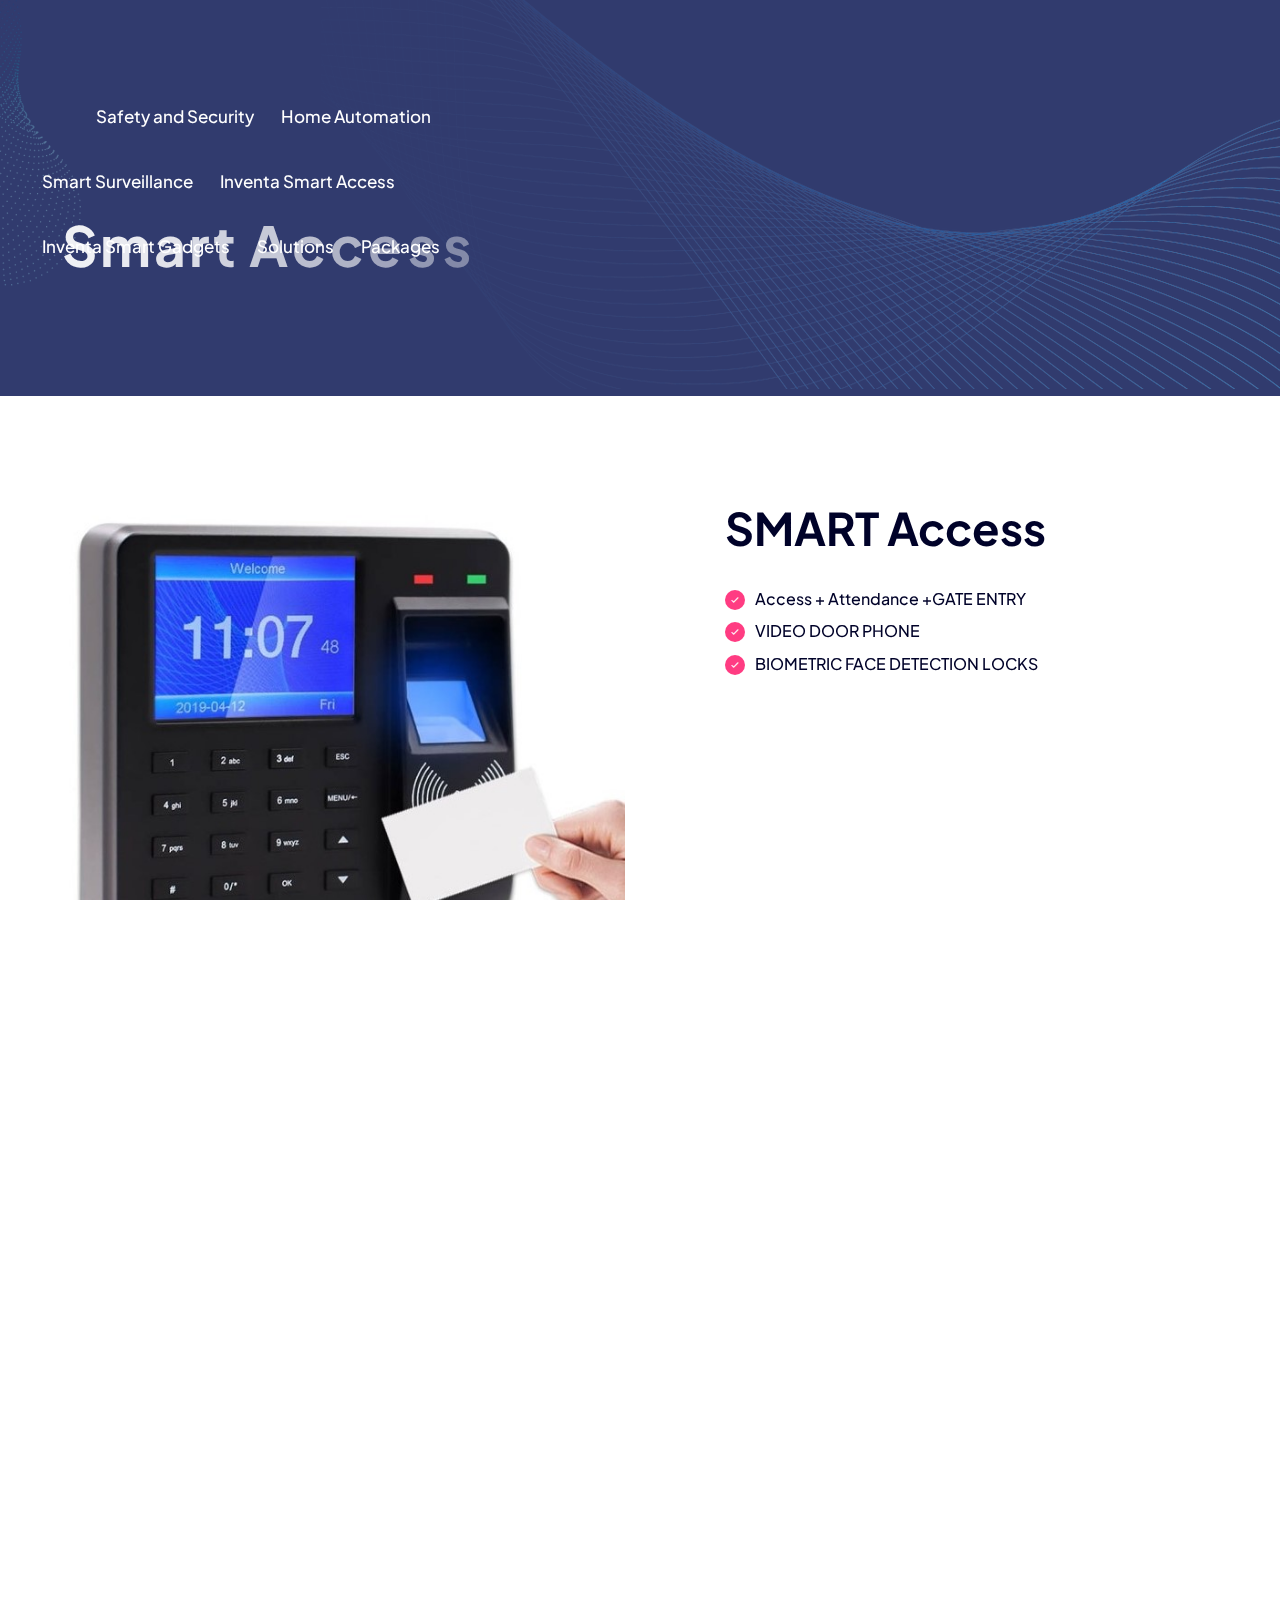
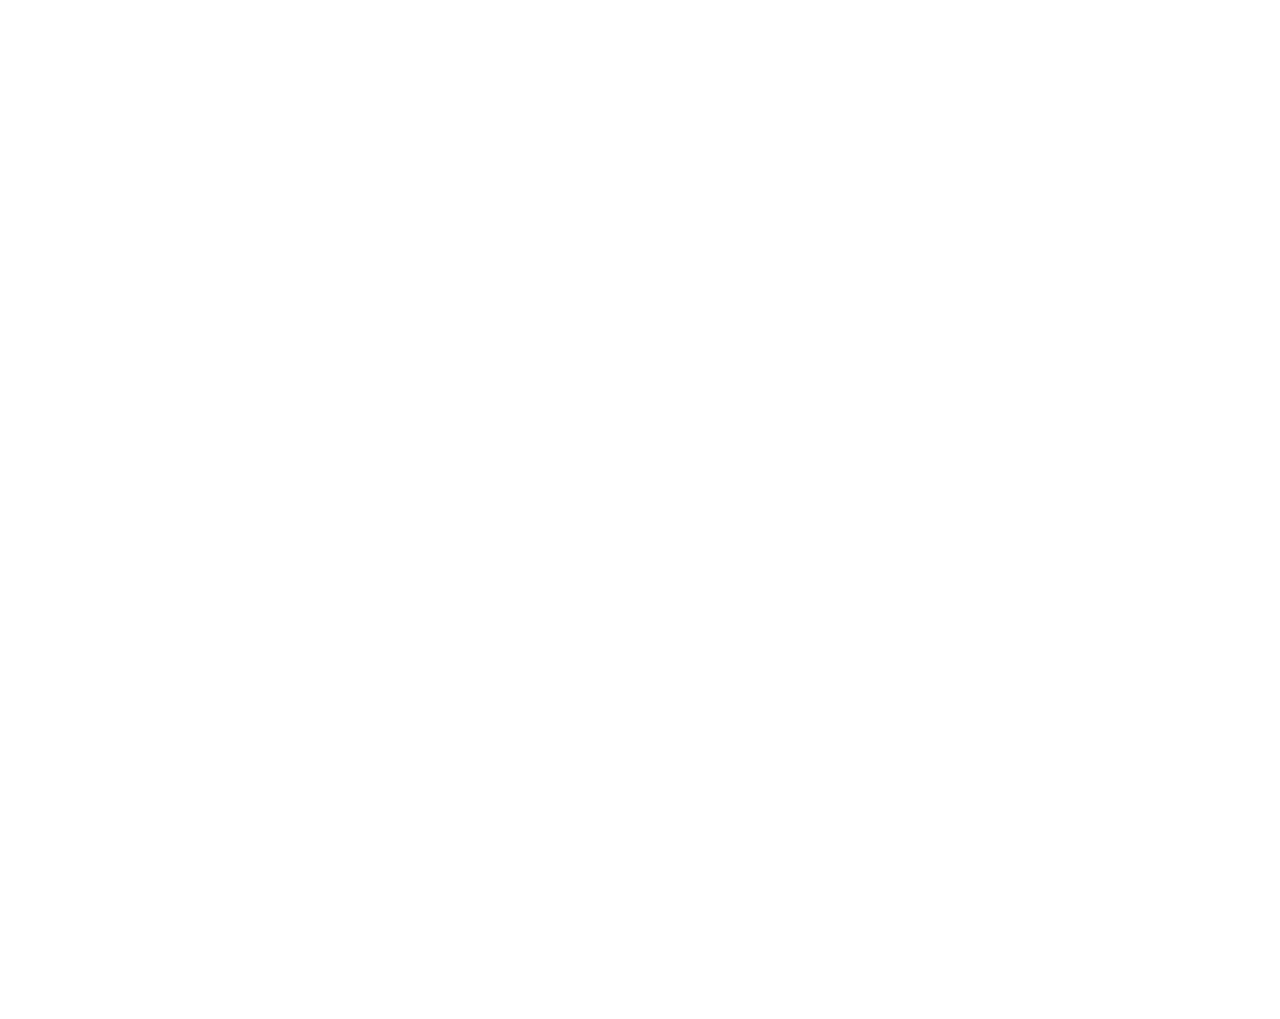
==== access.html @ fc38392f "first commit" ====
<!doctype html>
<html class="no-js" lang="zxx">

<head>
   <meta charset="utf-8">
   <meta http-equiv="x-ua-compatible" content="ie=edge">
   <title>UTPL</title>
   <meta name="description" content="">
   <meta name="viewport" content="width=device-width, initial-scale=1">

   <!-- Place favicon.ico in the root directory -->
   <link rel="shortcut icon" type="image/x-icon" href="img1/UTPL-Logo.png">

   <!-- CSS here -->
   <link rel="stylesheet" href="assets/css/bootstrap.min.css">
   <link rel="stylesheet" href="assets/css/animate.css">
   <link rel="stylesheet" href="assets/css/custom-animation.css">
   <link rel="stylesheet" href="assets/css/slick.css">
   <link rel="stylesheet" href="assets/css/nice-select.css">
   <link rel="stylesheet" href="assets/css/flaticon.css">
   <link rel="stylesheet" href="assets/css/swiper-bundle.css">
   <link rel="stylesheet" href="assets/css/meanmenu.css">
   <link rel="stylesheet" href="assets/css/font-awesome-pro.css">
   <link rel="stylesheet" href="assets/css/magnific-popup.css">
   <link rel="stylesheet" href="assets/css/spacing.css">
   <link rel="stylesheet" href="assets/css/style.css">
   <link rel="stylesheet" href="https://cdnjs.cloudflare.com/ajax/libs/font-awesome/6.5.1/css/all.min.css" integrity="sha512-DTOQO9RWCH3ppGqcWaEA1BIZOC6xxalwEsw9c2QQeAIftl+Vegovlnee1c9QX4TctnWMn13TZye+giMm8e2LwA==" crossorigin="anonymous" referrerpolicy="no-referrer" />
   
</head>

<body>

   <!-- preloader -->
   <div id="preloader">
      <div class="preloader">
         <span></span>
         <span></span>
      </div>
   </div>
   <!-- preloader end  -->

   <!-- back-to-top-start  -->
   <button class="scroll-top scroll-to-target" data-target="html">
      <i class="fa-solid fa-angles-up"></i>
   </button>
   <!-- back-to-top-end  -->

   <!-- tp-offcanvus-area-start -->
   <div class="tpoffcanvas-area">
      <div class="tpoffcanvas">
         <div class="tpoffcanvas__close-btn">
            <button class="close-btn"><i class="fal fa-times"></i></button>
         </div>
         <div class="tpoffcanvas__logo text-center">
            <a href="index.html">
               <img src="assets/img/logo/logo-white.png" alt="">
            </a>
         </div>
         <div class="mobile-menu"></div>
         <div class="tpoffcanvas__instagram text-center">
            <div class="tpoffcanvas__instagram-title">
               <h4>instagram</h4>
            </div>
            <a href="#"><img src="assets/img/project/project-inner-4.jpg" alt=""></a>
            <a href="#"><img src="assets/img/project/project-inner-5.jpg" alt=""></a>
            <a href="#"><img src="assets/img/project/project-inner-6.jpg" alt=""></a>
            <a href="#"><img src="assets/img/project/project-inner-7.jpg" alt=""></a>
         </div>
         <div class="tpoffcanvas__info text-center">
            <h4 class="offcanva-title">we are here</h4>
            <a href="https://www.google.com/maps/@23.506657,90.3443647,7z" target="_blank">
               27 Division St, New York, <br>
               NY 10002, USA
            </a>
         </div>
         <div class="tpoffcanvas__social">
            <div class="social-icon text-center">
               <a href="#"><i class="fab fa-twitter"></i></a>
               <a href="#"><i class="fab fa-instagram"></i></a>
               <a href="#"><i class="fab fa-facebook-square"></i></a>
               <a href="#"><i class="fab fa-dribbble"></i></a>
            </div>
         </div>
      </div>
   </div>
   <div class="body-overlay"></div>
   <!-- tp-offcanvus-area-end -->

   <header class="header-bottom__transparent z-index-6 tp-header-height">

      <!-- header top area -->
      <div class="header-top__area header-top__space z-index-3 d-none d-md-block tp-header-top-animation" style="background: white;">
         <div class="container">
            <div class="row align-items-start">
               <div class="col-6">
                 
                     
                     <a href="index.html">
                        <img src="img1/UTPL-Logo.png" alt="" width="120px" style="margin-top: -10px;">
                     </a>
                  
               </div>
               <div class="col-6">
                  <div class="header-top__support text-end">
                     <a href="index.html">Home</a>
                     <a href="#">About Us</a>
                     <a href="#">Network</a>
                     <a href="#">Downloads</a>
                     <a href="#">Contact</a>
                  </div>
               </div>
            </div>
         </div>
      </div>

      <!-- header bottom -->
      <div id="header-sticky" class="header-bottom__area header-mob-space header-bottom__area-2 header-bottom__transparent z-index-5">
         <div class="container">
            <div class="row align-items-center">
               <div class="col-xxl-2 col-xl-2 col-lg-2 col-md-4 col-6 logo">
                  <div class="header-bottom__logo">
                     <a href="index.html"><img src="img1/UTPL-Logo.png" alt=""></a>
                  </div>
               </div>
               <div class="col-xxl-12 col-xl-5 col-lg-5 d-none d-lg-block">
                  <div class="header-bottom__main-menu">
                     <nav id="mobile-menu">
                        <ul>
                           <li class="hidden"><a href="index.html">Home</a></li>
                           <li class="hidden"><a href="#">About</a></li>
                           <li>
                              <a href="#">Safety and Security</a>
                              <ul class="submenu">
                                 <li><a href="price.html">Intro</a></li>
                                 <li><a href="team.html">Features</a></li>
                                 <li><a href="panel.html">Panels</a></li>
                                 <li><a href="sensor.html">Sensors</a></li>
                                 <li><a href="#">Kits</a></li>
                                 <li><a href="#">Segments</a></li>
                                 <li><a href="#">How it  works</a></li>
                                
                              </ul>
                           </li>
                           <li><a href="automation.html">Home Automation</a></li>
                           <li><a href="#">Smart Surveillance</a></li>
                           <li><a href="access.html">Inventa Smart Access</a></li>
                           <li><a href="#">Inventa Smart Gadgets</a></li>
                           <li><a href="#">Solutions</a></li>
                           <li><a href="#">Packages</a></li>
                           <li class="hidden"><a href="#">Network</a></li>
                           <li class="hidden"><a href="#">Downloads</a></li>
                           <li class="hidden"><a href="#">Contact Us</a></li>
                           
                        </ul>
                     </nav>
                  </div>
               </div>
               <div class="col-xxl-4 col-xl-5 col-lg-5 col-md-8 col-6">
                  <div class="header-bottom__right d-flex align-items-center justify-content-end">
                     
                     <div class="header-bottom__btn d-flex align-items-center">
                        
                        <a class="header-bottom__bar d-lg-none tp-menu-bar" href="javascript:void(0)"><i class="fal fa-bars"></i></a>
                     </div>
                  </div>
               </div>
            </div>
         </div>
      </div>
     

      <!-- tp-header-area-end -->

   </header>

   <div id="smooth-wrapper">
      <div id="smooth-content">

         <main>

         <!-- breadcrumb-area-start -->
         <div class="breadcrumb__area breadcrumb-height p-relative blue-bg-2">
            <div class="breadcrumb__shape-1">
               <img src="assets/img/breadcrumb/breadcrumb-shape-1.png" alt="">
            </div>
            <div class="breadcrumb__shape-2">
               <img src="circle/bg1.png" alt="">
            </div>
            <div class="container">
               <div class="row">
                  <div class="col-xl-8 col-lg-7">
                     <div class="breadcrumb__content">
                        <h3 class="breadcrumb__title tp-char-animation">Smart Access</h3>
                        
                     </div>
                  </div>
                  
               </div>
            </div>
         </div>
         <!-- breadcrumb-area-end -->


       
         <!--ab-company-area-start -->
         <div class="ab-company-area pt-105 pb-50">
            <div class="container">
               <div class="row ab-company-section-space">
                  <div class="col-xl-6">
                     <div class="ab-company-section-box">
                        <img src="PHOTOS/s1.jpg" alt="">
                     </div>
                  </div>
                  <div class="col-xl-6 col-lg-6 wow tpfadeRight" data-wow-duration=".9s" data-wow-delay=".6s">
                    <div class="tp-about__right">
                       <div class="tp-about__section-box">
                          
                          <h3 class="tp-section-title mb-15">
                           SMART Access
                          </h3>
                         </div>
                       <div class="tp-about__list">
                          <ul>
                             <li><i class="fal fa-check"></i>Access + Attendance +GATE ENTRY</li>
                             <li><i class="fal fa-check"></i> VIDEO DOOR PHONE</li>
                             <li><i class="fal fa-check"></i>BIOMETRIC FACE DETECTION LOCKS</li>
                            
                          </ul>
                         
                          
                          
                         
                       </div>
                    
                    </div>
                 </div>
               </div>
               
            </div>
         </div>

        

         
         <!--ab-company-area-end -->

         <!-- tp-payment-area-start -->
         <div id="payment-method" class="tp-payment__area  pb-110">
            <div class="container">
               
               <div class="row justify-content-center">
                  <div class="col-xl-12">
                     <div class="row">
                        
                        <div class="col-md-6 mb-30">
                           <div class="tp-payment__item tp-payment__bg-color-2 p-relative z-index wow tpfadeLeft" data-wow-duration=".9s" data-wow-delay=".3s">
                              
                              <div class="tp-payment__shape-5 card-img">
                                 <img src="" alt="">
                              </div>
                             
                              <div class="tp-payment__content">
                                 <h3 class="tp-payment__title">Biometric Access with attendance</h3>
                                 <li>Aaccess + Attendance</li>
                                 <li>Smart aces + Biometric + RFID + Face detection</li>
                                 <li>Smart aces + Biometric + RFID</li>
                                  <li>  Sleek attendance system</li>
                                 </div>
                           </div>
                        </div>
                        <div class="col-md-6 mb-30">
                           <div class="tp-payment__item tp-payment__bg-color-3 p-relative z-index wow tpfadeRight" data-wow-duration=".9s" data-wow-delay=".5s">
                              <div class="tp-payment__shape-9 card-img">
                                 <img src="" alt="">
                              </div>
                              
                              <div class="tp-payment__content">
                                 <h3 class="tp-payment__title">Video Door Phone</h3>
                                 <li>Basic Video Door Phone system</li>
                                 <li>Advance WIFI based IP Based</li>
                                 <li>Multi slave Mode, Door Mode</li>
                                 <li>Remote Access through APP</li>
                                 <li>Tuya Integrated</li>
                              </div>
                           </div>
                        </div>
                     </div>
                  </div>
                  
               </div>
            </div>
         </div>
         <!-- tp-payment-area-end -->


         
         </main>

        <!-- tp-cta-area-start -->
  <div class="tp-cta-area p-relative">
   <div class="tp-cta-grey-bg grey-bg-2"></div>
   <div class="container">
      <div class="row">
         <div class="col-12">
            <div class="tp-cta-bg" data-background="circle/bg.jpg">
               <div class="row">
                  <div class="col-lg-4">
                     <h4 class="tp-footer__widget-title">Useful Links</h4>
                     
                     <div class="tp-footer__content">
                        <ul>
                           <li><a href="index.html">Home</a></li>
                            <li><a href="about.html">Products</a></li>
                            <li><a href="aboutus.html">About us</a></li>
                            <li><a href="download.html">Downloads</a></li>
                            <li><a href="contact.html">Contact Us</a></li>
                        </ul>
                     </div>
                  </div>
                  <div class="col-lg-4">
                     <h4 class="tp-footer__widget-title">Support</h4>
                     
                     <div class="tp-footer__content">
                        <ul>
                           <li><a href="#">Online ticket</a></li>
                           <li><a href="#">Replace request</a></li>
                           <li><a href="#">Ticket status</a></li>
                           <li><a href="#">Tech support contacts</a></li>
                        </ul>
                     </div>
                  </div>
                  <div class="col-lg-4">
                     <h4 class="tp-footer__widget-title">Distributer Network</h4>
                     
                     <div class="tp-footer__content">
                        <ul>
                           <li><a href="#">Request form</a></li>
                            <li><a href="#">Replace request</a></li>
                            <li><a href="#">Network list</a></li>
                            <li><a href="#">Online Order</a></li>
                        </ul>
                     </div>
                  </div>
               </div>
            </div>
         </div>
      </div>
   </div>
</div>
<!-- tp-cta-area-end -->
      <footer>
         <!-- tp-footer-area-start -->
         <div class="tp-footer__pl-pr grey-bg-2 pt-105">
            <div class="tp-footer__area p-relative tp-footer__tp-border-bottom">
               
               <div class="container">
                  <div class="row">
                     
                     <div class="col-xl-4 col-lg-3 col-md-6 pb-30">
                        <div class="tp-footer__widget tp-footer__input-inner footer-widget-3 footer-col-3-1">
                           <div class="tp-footer__logo mt-35">
                              <a href="index.html">
                                 <img src="img1/utpl.png" alt="">
                              </a>
                           </div>
                           
                        </div>
                     </div>

                     <div class="col-xl-4 col-lg-4 col-md-6 pb-30 z-index-3">
                        <div class="tp-footer__widget tp-footer__input-inner footer-widget-3 footer-col-3-4">
                           <h4 class="tp-footer__widget-title">Get in Touch</h4>
                           <p>Reach us for more information about our Products and services</p>
                           <div class="tp-footer__input  p-relative">
                              <form action="#">
                                 <div style="display: flex;">
                                    <input type="text" placeholder="Name">
                                 <input type="text" placeholder="Email">
                                 </div>
                                 <div style="display: flex;">
                                    <input type="text" placeholder="Phone">
                                 <input type="text" placeholder="Company">
                                 </div>
                                 <input type="text" class="msg" placeholder="message">
                                 <input type="submit" value="Submit" class="sub">
                                 
                              </form>
                           </div>
                           
                        </div>
                     </div>
                     <div class="col-xl-4 col-lg-3 col-md-6 pb-30">
                        <div class="tp-footer__widget tp-footer__widget-inner footer-widget-3 footer-col-3-2">
                           <h4 class="tp-footer__widget-title">Navigation</h4>
                           <div class="tp-footer__content">
                              <div style="display: flex;"><i class="fa-solid fa-building"></i>
                                 <p>UTPL TECHNOLOGIES PVT.LTD</p>
                              </div>
                              <div style="display: flex;"><i class="fa-solid fa-location-dot"></i>
                                 <p>2nd Floor, LKS Complex, BBMP No 309, 10th Main Road, 1st Block, Kalyan Naga,HRBR Layout, Bengaluru, Karnataka 560043</p>
                             </div>
                             <div style="display: flex;"> 
                                 <i class="fa-solid fa-phone"></i>
                                 <p>+91 9663575671 | +91 9019421946</p>
                             </div>
                             
                             <div style="display: flex;">
                                 <i class="fa-solid fa-envelope"></i>
                                 <p>info@utpltech.com</p>
                             </div>
                           </div>
                        </div>
                     </div>
                     
                    
                  </div>
               </div>
            </div>
            <div class="tp-copyright__area pt-20 pb-20">
               <div class="container">
                  <div class="row justify-content-center">
                     <div class="col-xl-12 col-lg-6 col-md-6">
                        <div class="tp-copyright__text tp-copyright__text-3 text-center">
                           <span>Copyright © 2023 | All Rights Reserved UTPL | Powered By <a href="https://livecristle.in/" style="color: blue;">Live cristle</a></span>
                        </div>
                     </div>
                  </div>
               </div>
            </div>
         </div>
         <!-- tp-footer-area-end -->
      </footer>

      </div>
   </div>

   <!-- JS here -->
   <script src="assets/js/jquery.js"></script>
   <script src="assets/js/waypoints.js"></script>
   <script src="assets/js/bootstrap.bundle.min.js"></script>
   <script src="assets/js/slick.min.js"></script>
   <script src="assets/js/magnific-popup.js"></script>
   <script src="assets/js/counterup.js"></script>
   <script src="assets/js/wow.js"></script>
   <script src="assets/js/nice-select.js"></script>
   <script src="assets/js/swiper-bundle.js"></script>
   <script src="assets/js/meanmenu.js"></script>
   <script src="assets/js/tilt.jquery.js"></script>
   <script src="assets/js/isotope-pkgd.js"></script>
   <script src="assets/js/imagesloaded-pkgd.js"></script>
   <script src="assets/js/ajax-form.js"></script>
   <script src="assets/js/gsap.min.js"></script>
   <script src="assets/js/split-text.min.js"></script>
   <script src="assets/js/ScrollTrigger.min.js"></script>
   <script src="assets/js/ScrollSmoother.min.js"></script>
   <script src="assets/js/parallax-scroll.js"></script>
   <script src="assets/js/main.js"></script>



</body>

</html>
---- assets/css/custom-animation.css ----
.animated {
	-webkit-animation-duration: 1s;
	animation-duration: 1s;
	-webkit-animation-fill-mode: both;
	animation-fill-mode: both;
  }

@-webkit-keyframes jump {
	0% {
		-webkit-transform: translate3d(0, 0, 0);
		transform: translate3d(0, 0, 0)
	}

	40% {
		-webkit-transform: translate3d(0, 50%, 0);
		transform: translate3d(0, 50%, 0)
	}

	100% {
		-webkit-transform: translate3d(0, 0, 0);
		transform: translate3d(0, 0, 0)
	}
}

@keyframes jump {
	0% {
		-webkit-transform: translate3d(0, 0, 0);
		transform: translate3d(0, 0, 0)
	}

	40% {
		-webkit-transform: translate3d(0, 50%, 0);
		transform: translate3d(0, 50%, 0)
	}

	100% {
		-webkit-transform: translate3d(0, 0, 0);
		transform: translate3d(0, 0, 0)
	}
}

@-webkit-keyframes jumpTwo {
	0% {
		-webkit-transform: translate3d(0, 0, 0);
		transform: translate3d(0, 0, 0)
	}

	40% {
		-webkit-transform: translate3d(0, 20px, 0);
		transform: translate3d(0, 20px, 0)
	}

	100% {
		-webkit-transform: translate3d(0, 0, 0);
		transform: translate3d(0, 0, 0)
	}
}

@keyframes jumpTwo {
	0% {
		-webkit-transform: translate3d(0, 0, 0);
		transform: translate3d(0, 0, 0)
	}

	40% {
		-webkit-transform: translate3d(0, 20px, 0);
		transform: translate3d(0, 40px, 0)
	}

	100% {
		-webkit-transform: translate3d(0, 0, 0);
		transform: translate3d(0, 0, 0)
	}
}

@-webkit-keyframes jumpThree {
	0% {
		-webkit-transform: translate3d(0, 0, 0);
		transform: translate3d(0, 0, 0)
	}

	40% {
		-webkit-transform: translate3d(0, -20px, 0);
		transform: translate3d(0, -20px, 0)
	}

	100% {
		-webkit-transform: translate3d(0, 0, 0);
		transform: translate3d(0, 0, 0)
	}
}

@keyframes jumpThree {
	0% {
		-webkit-transform: translate3d(0, 0, 0);
		transform: translate3d(0, 0, 0)
	}

	40% {
		-webkit-transform: translate3d(0, -20px, 0);
		transform: translate3d(0, -20px, 0)
	}

	100% {
		-webkit-transform: translate3d(0, 0, 0);
		transform: translate3d(0, 0, 0)
	}
}

@-webkit-keyframes jumpFour {
	0% {
		-webkit-transform: translate3d(0, 0, 0);
		transform: translate3d(0, 0, 0)
	}

	50% {
		-webkit-transform: translate3d(0, -10px, 0);
		transform: translate3d(0, -10px, 0)
	}

	100% {
		-webkit-transform: translate3d(0, 0, 0);
		transform: translate3d(0, 0, 0)
	}
}

@keyframes jumpFour {
	0% {
		-webkit-transform: translate3d(0, 0, 0);
		transform: translate3d(0, 0, 0)
	}

	50% {
		-webkit-transform: translate3d(0, -10px, 0);
		transform: translate3d(0, -10px, 0)
	}

	100% {
		-webkit-transform: translate3d(0, 0, 0);
		transform: translate3d(0, 0, 0)
	}
}

@-webkit-keyframes jumpFive {
	0% {
		-webkit-transform: translate3d(0, 0, 0);
		transform: translate3d(0, 0, 0)
	}

	50% {
		-webkit-transform: translate3d(0, 10px, 0);
		transform: translate3d(0, 10px, 0)
	}

	100% {
		-webkit-transform: translate3d(0, 0, 0);
		transform: translate3d(0, 0, 0)
	}
}

@keyframes jumpFive {
	0% {
		-webkit-transform: translate3d(0, 0, 0);
		transform: translate3d(0, 0, 0)
	}

	50% {
		-webkit-transform: translate3d(0, 10px, 0);
		transform: translate3d(0, 10px, 0)
	}

	100% {
		-webkit-transform: translate3d(0, 0, 0);
		transform: translate3d(0, 0, 0)
	}
}

@-webkit-keyframes prXOne {
	0% {
		-webkit-transform: translateX(0);
		transform: translateX(0)
	}

	50% {
		-webkit-transform: translateX(-15px);
		transform: translateX(-15px)
	}

	100% {
		-webkit-transform: translateX(0);
		transform: translateX(0)
	}
}

@keyframes prXOne {
	0% {
		-webkit-transform: translateX(0);
		transform: translateX(0)
	}

	50% {
		-webkit-transform: translateX(-15px);
		transform: translateX(-15px)
	}

	100% {
		-webkit-transform: translateX(0);
		transform: translateX(0)
	}
}

@-webkit-keyframes prXTwo {
	0% {
		-webkit-transform: translateX(0);
		transform: translateX(0)
	}

	50% {
		-webkit-transform: translateX(15px);
		transform: translateX(15px)
	}

	100% {
		-webkit-transform: translateX(0);
		transform: translateX(0)
	}
}

@keyframes prXTwo {
	0% {
		-webkit-transform: translateX(0);
		transform: translateX(0)
	}

	50% {
		-webkit-transform: translateX(15px);
		transform: translateX(15px)
	}

	100% {
		-webkit-transform: translateX(0);
		transform: translateX(0)
	}
}

@-webkit-keyframes rotated {
	0% {
		-webkit-transform: rotate(0);
		transform: rotate(0)
	}

	100% {
		-webkit-transform: rotate(360deg);
		transform: rotate(360deg)
	}
}

@keyframes rotated {
	0% {
		-webkit-transform: rotate(0);
		transform: rotate(0)
	}

	100% {
		-webkit-transform: rotate(360deg);
		transform: rotate(360deg)
	}
}

@-webkit-keyframes rotatedTwo {
	0% {
		-webkit-transform: rotate(0);
		transform: rotate(0)
	}

	100% {
		-webkit-transform: rotate(-360deg);
		transform: rotate(-360deg)
	}
}

@keyframes rotatedTwo {
	0% {
		-webkit-transform: rotate(0);
		transform: rotate(0)
	}

	100% {
		-webkit-transform: rotate(-360deg);
		transform: rotate(-360deg)
	}
}

@-webkit-keyframes rotatedHalf {
	0% {
		-webkit-transform: rotate(0);
		transform: rotate(0)
	}

	50% {
		-webkit-transform: rotate(90deg);
		transform: rotate(90deg)
	}

	100% {
		-webkit-transform: rotate(0);
		transform: rotate(0)
	}
}

@keyframes rotatedHalf {
	0% {
		-webkit-transform: rotate(0);
		transform: rotate(0)
	}

	50% {
		-webkit-transform: rotate(90deg);
		transform: rotate(90deg)
	}

	100% {
		-webkit-transform: rotate(0);
		transform: rotate(0)
	}
}

@-webkit-keyframes rotatedHalfTwo {
	0% {
		-webkit-transform: rotate(-90deg);
		transform: rotate(-90deg)
	}

	100% {
		-webkit-transform: rotate(90deg);
		transform: rotate(90deg)
	}
}

@keyframes rotatedHalfTwo {
	0% {
		-webkit-transform: rotate(-90deg);
		transform: rotate(-90deg)
	}

	100% {
		-webkit-transform: rotate(90deg);
		transform: rotate(90deg)
	}
}

@-webkit-keyframes scale-upOne {
	0% {
		-webkit-transform: scale(1);
		transform: scale(1)
	}

	50% {
		-webkit-transform: scale(.85);
		transform: scale(.85)
	}

	100% {
		-webkit-transform: scale(1);
		transform: scale(1)
	}
}

@keyframes scale-upOne {
	0% {
		-webkit-transform: scale(1);
		transform: scale(1)
	}

	50% {
		-webkit-transform: scale(.85);
		transform: scale(.85)
	}

	100% {
		-webkit-transform: scale(1);
		transform: scale(1)
	}
}

@-webkit-keyframes scale-right {
	0% {
		-webkit-transform: translateX(0);
		transform: translateX(0)
	}

	50% {
		-webkit-transform: translateX(20%);
		transform: translateX(20%)
	}

	100% {
		-webkit-transform: translateX(0);
		transform: translateX(0)
	}
}


@keyframes tpfadeInDown {


	0% {
	  opacity: 0;
	  -webkit-transform: translateX(-20px);
	  transform: translateX(-20px);
	}
  
	100% {
	  opacity: 1;
	  -webkit-transform: translateX(0);
	  transform: translateX(0);
	}
}  

@keyframes scale-right {
	0% {
		-webkit-transform: translateX(0);
		transform: translateX(0)
	}

	50% {
		-webkit-transform: translateX(20%);
		transform: translateX(20%)
	}

	100% {
		-webkit-transform: translateX(0);
		transform: translateX(0)
	}
}

@-webkit-keyframes fade-in {
	0% {
		opacity: .2
	}

	40% {
		opacity: 1
	}

	100% {
		opacity: .2
	}
}

@keyframes fade-in {
	0% {
		opacity: .2
	}

	40% {
		opacity: 1
	}

	100% {
		opacity: .2
	}
}

@keyframes hvr-ripple-out {
	0% {
		top: -5px;
		right: -5px;
		bottom: -5px;
		left: -5px
	}

	50% {
		top: -15px;
		right: -15px;
		bottom: -15px;
		left: -15px;
		opacity: .8
	}

	100% {
		top: -5px;
		right: -5px;
		bottom: -5px;
		left: -5px;
		opacity: 1
	}
}

@keyframes hvr-ripple-out-two {
	0% {
		top: 0;
		right: 0;
		bottom: 0;
		left: 0
	}

	100% {
		top: -30px;
		right: -30px;
		bottom: -30px;
		left: -30px;
		opacity: 0
	}
}

@-webkit-keyframes scale-up-one {
	0% {
		-webkit-transform: scale(1);
		transform: scale(1)
	}

	40% {
		-webkit-transform: scale(.5);
		transform: scale(.5)
	}

	100% {
		-webkit-transform: scale(1);
		transform: scale(1)
	}
}

@keyframes scale-up-one {
	0% {
		-webkit-transform: scale(1);
		transform: scale(1)
	}

	40% {
		-webkit-transform: scale(.5);
		transform: scale(.5)
	}

	100% {
		-webkit-transform: scale(1);
		transform: scale(1)
	}
}

@-webkit-keyframes scale-up-two {
	0% {
		-webkit-transform: scale(.5);
		transform: scale(.5)
	}

	40% {
		-webkit-transform: scale(.8);
		transform: scale(.8)
	}

	100% {
		-webkit-transform: scale(.5);
		transform: scale(.5)
	}
}

@keyframes scale-up-two {
	0% {
		-webkit-transform: scale(.5);
		transform: scale(.5)
	}

	40% {
		-webkit-transform: scale(.8);
		transform: scale(.8)
	}

	100% {
		-webkit-transform: scale(.5);
		transform: scale(.5)
	}
}

@-webkit-keyframes scale-up-three {
	0% {
		-webkit-transform: scale(1);
		transform: scale(1)
	}

	40% {
		-webkit-transform: scale(2);
		transform: scale(2)
	}

	100% {
		-webkit-transform: scale(1);
		transform: scale(1)
	}
}

@keyframes scale-up-three {
	0% {
		-webkit-transform: scale(1);
		transform: scale(1)
	}

	40% {
		-webkit-transform: scale(2);
		transform: scale(2)
	}

	100% {
		-webkit-transform: scale(1);
		transform: scale(1)
	}
}

@-webkit-keyframes jump5p {
	0% {
		-webkit-transform: translate3d(0, 0, 0);
		transform: translate3d(0, 0, 0)
	}

	40% {
		-webkit-transform: translate3d(0, 5px, 0);
		transform: translate3d(0, 5px, 0)
	}

	100% {
		-webkit-transform: translate3d(0, 0, 0);
		transform: translate3d(0, 0, 0)
	}
}

@keyframes jump5p {
	0% {
		-webkit-transform: translate3d(0, 0, 0);
		transform: translate3d(0, 0, 0)
	}

	40% {
		-webkit-transform: translate3d(0, 5px, 0);
		transform: translate3d(0, 5px, 0)
	}

	100% {
		-webkit-transform: translate3d(0, 0, 0);
		transform: translate3d(0, 0, 0)
	}
}

@-webkit-keyframes jump5pRsv {
	0% {
		-webkit-transform: translate3d(0, 0, 0);
		transform: translate3d(0, 0, 0)
	}

	40% {
		-webkit-transform: translate3d(0, -5px, 0);
		transform: translate3d(0, -5px, 0)
	}

	100% {
		-webkit-transform: translate3d(0, 0, 0);
		transform: translate3d(0, 0, 0)
	}
}

@keyframes jump5pRsv {
	0% {
		-webkit-transform: translate3d(0, 0, 0);
		transform: translate3d(0, 0, 0)
	}

	40% {
		-webkit-transform: translate3d(0, -5px, 0);
		transform: translate3d(0, -5px, 0)
	}

	100% {
		-webkit-transform: translate3d(0, 0, 0);
		transform: translate3d(0, 0, 0)
	}
}

@keyframes moveclouds {
	0% {
		margin-left: 200px
	}

	100% {
		margin-left: -200px
	}
}

@-webkit-keyframes moveclouds {
	0% {
		margin-left: 200px
	}

	100% {
		margin-left: -200px
	}
}

@keyframes moveclouds2 {
	0% {
		margin-right: 200px
	}

	100% {
		margin-right: -200px
	}
}

@-webkit-keyframes moveclouds2 {
	0% {
		margin-right: 200px
	}

	100% {
		margin-right: -200px
	}
}

@keyframes moveUp {
	0% {
		transform: translateY(0)
	}

	100% {
		transform: translateY(-70%)
	}
}

@-webkit-keyframes moveUp {
	0% {
		transform: translateY(0)
	}

	100% {
		transform: translateY(-70%)
	}
}
  @keyframes tpfadeUp {
	0% {
		opacity: 0;
		-webkit-transform: translateY(90px);
		transform: translateY(90px);
	  }
	
	  100% {
		opacity: 1;
		-webkit-transform: translateY(0);
		transform: translateY(0);
	  }
  }
  
  .tpfadeUp {
	-webkit-animation-name: tpfadeUp;
	animation-name: tpfadeUp;
  }

  @-webkit-keyframes tpfadeLeft {
	0% {
	  opacity: 0;
	  -webkit-transform: translateX(-100px);
	  transform: translateX(-100px);
	}
  
	100% {
	  opacity: 1;
	  -webkit-transform: translateX(0);
	  transform: translateX(0);
	}
  }
  
  @keyframes tpfadeLeft {
	0% {
	  opacity: 0;
	  -webkit-transform: translateX(-100px);
	  -ms-transform: translateX(-100px);
	  transform: translateX(-100px);
	}
  
	100% {
	  opacity: 1;
	  -webkit-transform: translateX(0);
	  -ms-transform: translateX(0);
	  transform: translateX(0);
	}
  }
  
  .tpfadeLeft {
	-webkit-animation-name: tpfadeLeft;
	animation-name: tpfadeLeft;
  }

  @-webkit-keyframes tpfadeRight {
	0% {
	  opacity: 0;
	  -webkit-transform: translateX(100px);
	  transform: translateX(100px);
	}
  
	100% {
	  opacity: 1;
	  -webkit-transform: translateX(0);
	  transform: translateX(0);
	}
  }
  
  @keyframes tpfadeRight {
	0% {
	  opacity: 0;
	  -webkit-transform: translateX(100px);
	  -ms-transform: translateX(100px);
	  transform: translateX(100px);
	}
  
	100% {
	  opacity: 1;
	  -webkit-transform: translateX(0);
	  -ms-transform: translateX(0);
	  transform: translateX(0);
	}
  }
  
  .tpfadeRight {
	-webkit-animation-name: tpfadeRight;
	animation-name: tpfadeRight;
  }


  @-webkit-keyframes fadeInRight {
	0% {
	  opacity: 0;
	  -webkit-transform: translateX(30px);
	  transform: translateX(30px);
	}
  
	100% {
	  opacity: 1;
	  -webkit-transform: translateX(0);
	  transform: translateX(0);
	}
  }
  
  @keyframes fadeInRight {
	0% {
	  opacity: 0;
	  -webkit-transform: translateX(30px);
	  -ms-transform: translateX(30px);
	  transform: translateX(30px);
	}
  
	100% {
	  opacity: 1;
	  -webkit-transform: translateX(0);
	  -ms-transform: translateX(0);
	  transform: translateX(0);
	}
  }
  
  .fadeInRight {
	-webkit-animation-name: fadeInRight;
	animation-name: fadeInRight;
  }



  
  @-webkit-keyframes tpfadeIn {
	0% {
	  opacity: 0;
	}
  
	100% {
	  opacity: 1;
	}
  }
  
  @keyframes tpfadeIn {
	0% {
	  opacity: 0;
	  -webkit-transform: translateY(-50px);
	  -ms-transform: translateY(-50px);
	  transform: translateY(-50px);
	}
  
	100% {
	  opacity: 1;
	  -webkit-transform: translateY(0);
	  -ms-transform: translateY(0);
	  transform: translateY(0);
	}
  }
  
  .tpfadeIn {
	-webkit-animation-name: tpfadeIn;
	animation-name: tpfadeIn;
  }
---- assets/css/nice-select.css ----
.nice-select {
	-webkit-tap-highlight-color: transparent;
	background-color: #fff;
	border-radius: 5px;
	box-sizing: border-box;
	clear: both;
	cursor: pointer;
	display: block;
	float: left;
	font-family: inherit;
	font-size: 15px;
	font-weight: 500;
	text-transform: capitalize;
	height: 42px;
	line-height: 40px;
	outline: none;
	padding-left: 18px;
	padding-right: 30px;
	position: relative;
	text-align: left !important;
	-webkit-transition: all 0.2s ease-in-out;
	transition: all 0.2s ease-in-out;
	-webkit-user-select: none;
	-moz-user-select: none;
	-ms-user-select: none;
	user-select: none;
	white-space: nowrap;
	width: auto;
}

.nice-select:hover {
	border-color: #dbdbdb;
}

.nice-select:active,
.nice-select.open,
.nice-select:focus {
	border-color: #999;
}

.nice-select:after {
	border-bottom: 2px solid #999;
	border-right: 2px solid #999;
	content: '';
	display: block;
	height: 5px;
	margin-top: -4px;
	pointer-events: none;
	position: absolute;
	right: 12px;
	top: 50%;
	-webkit-transform-origin: 66% 66%;
	-ms-transform-origin: 66% 66%;
	transform-origin: 66% 66%;
	-webkit-transform: rotate(45deg);
	-ms-transform: rotate(45deg);
	transform: rotate(45deg);
	-webkit-transition: all 0.15s ease-in-out;
	transition: all 0.15s ease-in-out;
	width: 5px;
}

.nice-select.open:after {
	-webkit-transform: rotate(-135deg);
	-ms-transform: rotate(-135deg);
	transform: rotate(-135deg);
}

.nice-select.open .list {
	opacity: 1;
	pointer-events: auto;
	-webkit-transform: scale(1) translateY(0);
	-ms-transform: scale(1) translateY(0);
	transform: scale(1) translateY(0);
}

.nice-select.disabled {
	border-color: #ededed;
	color: #999;
	pointer-events: none;
}

.nice-select.disabled:after {
	border-color: #cccccc;
}

.nice-select.wide {
	width: 100%;
}

.nice-select.wide .list {
	left: 0 !important;
	right: 0 !important;
}

.nice-select.right {
	float: right;
}

.nice-select.right .list {
	left: auto;
	right: 0;
}

.nice-select.small {
	font-size: 12px;
	height: 36px;
	line-height: 34px;
}

.nice-select.small:after {
	height: 4px;
	width: 4px;
}

.nice-select.small .option {
	line-height: 34px;
	min-height: 34px;
}

.nice-select .list {
	background-color: #fff;
	border-radius: 5px;
	box-shadow: 0 0 0 1px rgba(68, 68, 68, 0.11);
	box-sizing: border-box;
	margin-top: 4px;
	opacity: 0;
	overflow: hidden;
	padding: 0;
	pointer-events: none;
	position: absolute;
	top: 100%;
	left: 0;
	-webkit-transform-origin: 50% 0;
	-ms-transform-origin: 50% 0;
	transform-origin: 50% 0;
	-webkit-transform: scale(0.75) translateY(-21px);
	-ms-transform: scale(0.75) translateY(-21px);
	transform: scale(0.75) translateY(-21px);
	-webkit-transition: all 0.2s cubic-bezier(0.5, 0, 0, 1.25), opacity 0.15s ease-out;
	transition: all 0.2s cubic-bezier(0.5, 0, 0, 1.25), opacity 0.15s ease-out;
	z-index: 9;
}


.nice-select .option {
	cursor: pointer;
	font-weight: 400;
	line-height: 40px;
	list-style: none;
	min-height: 40px;
	outline: none;
	padding-left: 18px;
	padding-right: 29px;
	text-align: left;
	-webkit-transition: all 0.2s;
	transition: all 0.2s;
}



.nice-select .option.selected {
	font-weight: bold;
}

.nice-select .option.disabled {
	background-color: transparent;
	color: #999;
	cursor: default;
}

.no-csspointerevents .nice-select .list {
	display: none;
}

.no-csspointerevents .nice-select.open .list {
	display: block;
}
---- assets/css/flaticon.css ----
@font-face {
    font-family: "flaticon";
    src: url("../fonts/fa-solid-900.ttf") format("truetype"),
url("../fonts/fa-brands-400.woff") format("woff"),
url("../fonts/fa-duotone-900.woff2") format("woff2"),
url("../fonts/fa-regular-400.eot") format("embedded-opentype"),
url("../fonts/fa-light-300.svg") format("svg");
}

i[class^="flaticon-"]:before, i[class*=" flaticon-"]:before {
    font-family: flaticon !important;
    font-style: normal;
    font-weight: normal !important;
    font-variant: normal;
    text-transform: none;
    line-height: 1;
    -webkit-font-smoothing: antialiased;
    -moz-osx-font-smoothing: grayscale;
}

.flaticon-vector:before {
    content: "\f101";
}
.flaticon-medal:before {
    content: "\f102";
}
.flaticon-app-development:before {
    content: "\f103";
}
.flaticon-programming:before {
    content: "\f104";
}
.flaticon-repairing-service:before {
    content: "\f105";
}
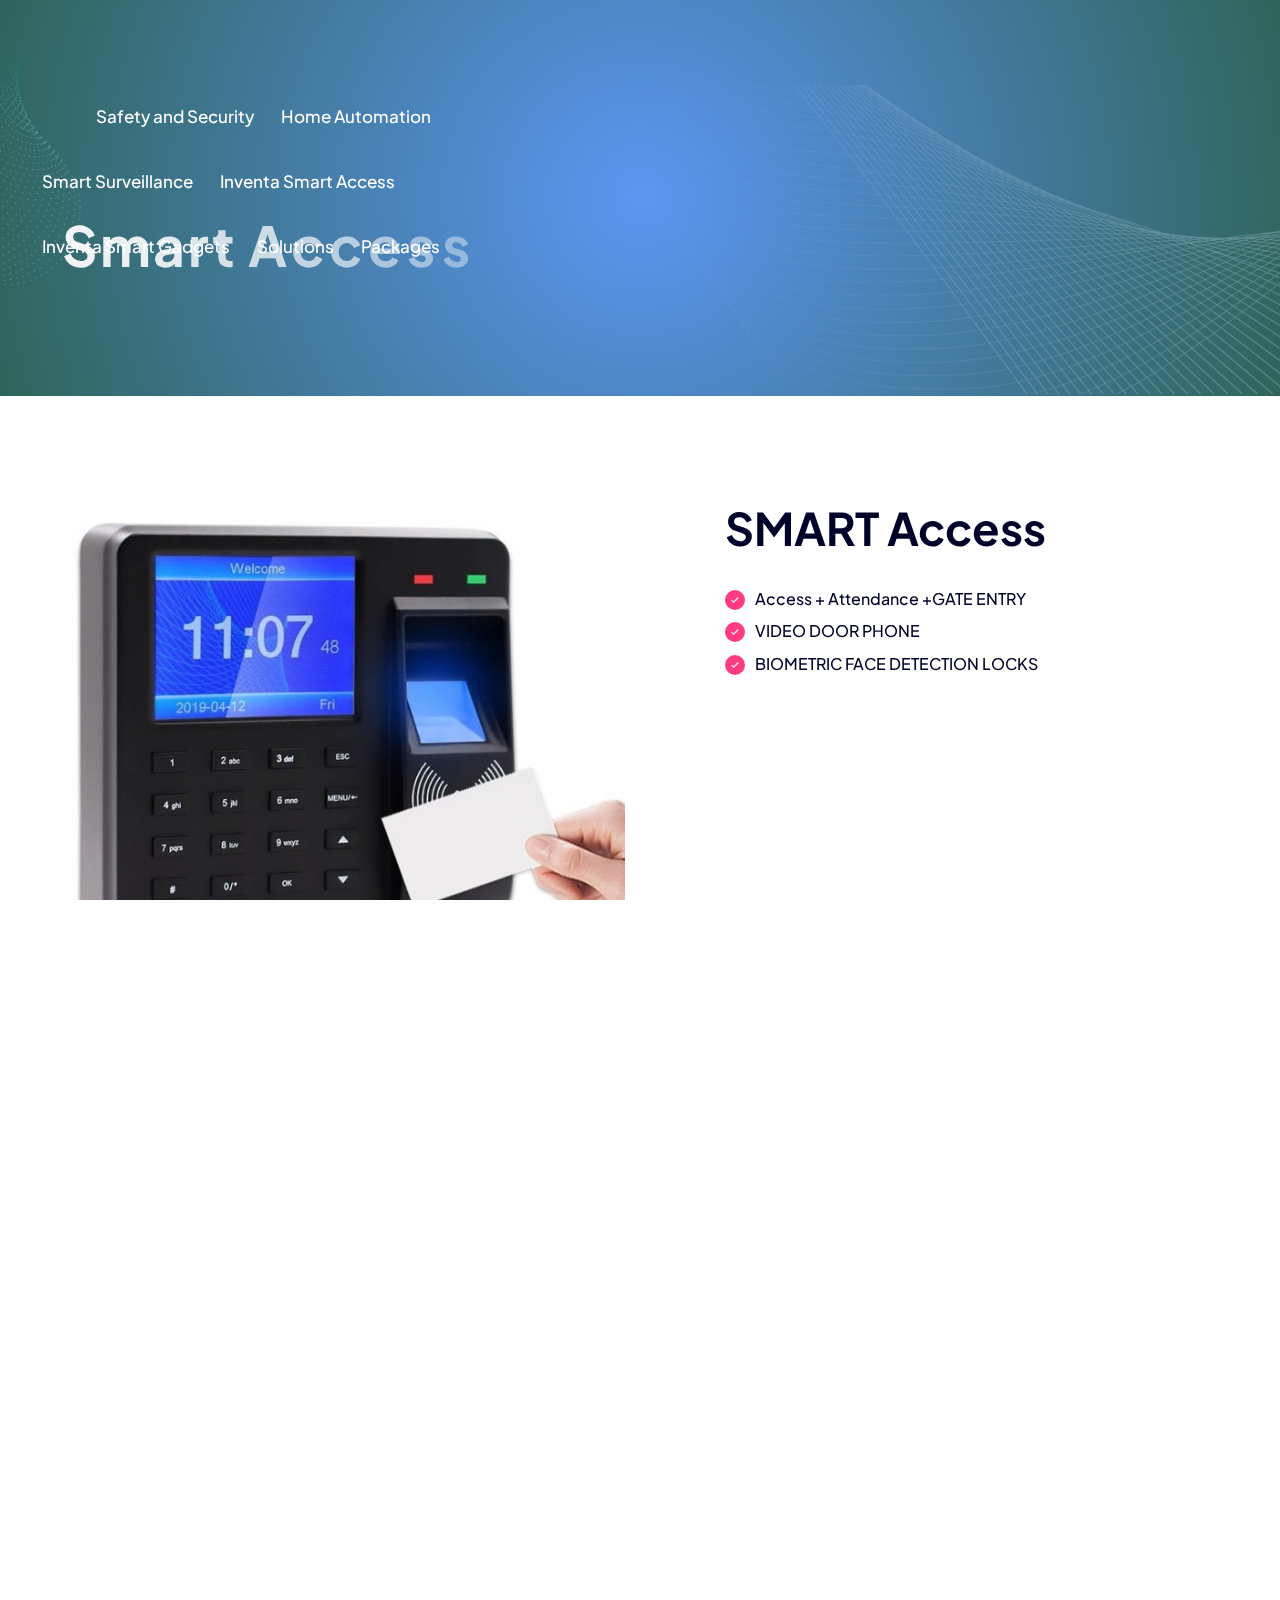
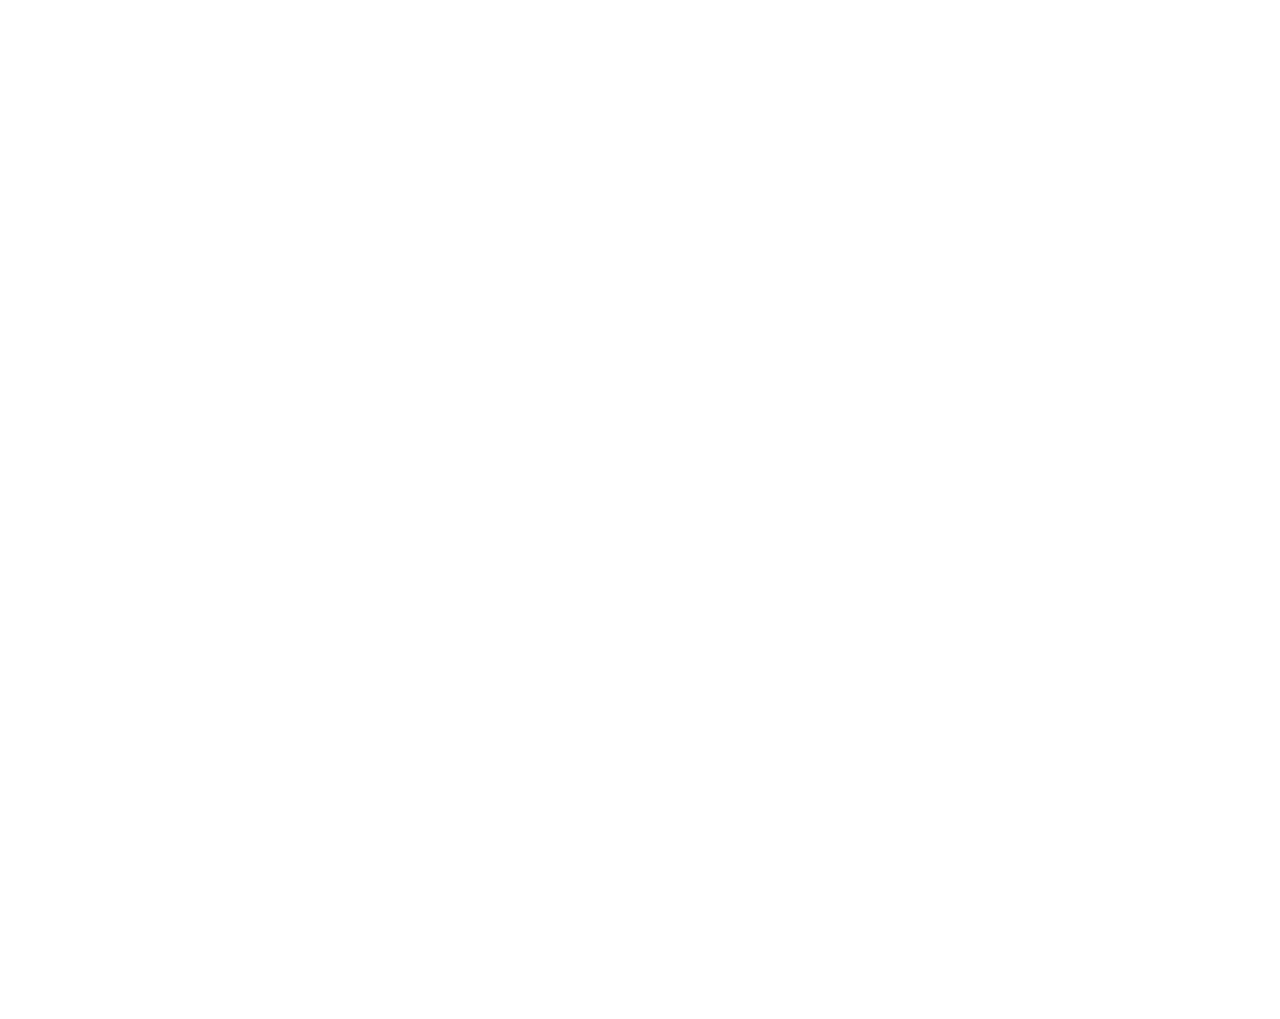
==== commit eec66094: "2" ====
--- a/access.html
+++ b/access.html
@@ -51,36 +51,10 @@
          <div class="tpoffcanvas__close-btn">
             <button class="close-btn"><i class="fal fa-times"></i></button>
          </div>
-         <div class="tpoffcanvas__logo text-center">
-            <a href="index.html">
-               <img src="assets/img/logo/logo-white.png" alt="">
-            </a>
-         </div>
+         
          <div class="mobile-menu"></div>
-         <div class="tpoffcanvas__instagram text-center">
-            <div class="tpoffcanvas__instagram-title">
-               <h4>instagram</h4>
-            </div>
-            <a href="#"><img src="assets/img/project/project-inner-4.jpg" alt=""></a>
-            <a href="#"><img src="assets/img/project/project-inner-5.jpg" alt=""></a>
-            <a href="#"><img src="assets/img/project/project-inner-6.jpg" alt=""></a>
-            <a href="#"><img src="assets/img/project/project-inner-7.jpg" alt=""></a>
-         </div>
-         <div class="tpoffcanvas__info text-center">
-            <h4 class="offcanva-title">we are here</h4>
-            <a href="https://www.google.com/maps/@23.506657,90.3443647,7z" target="_blank">
-               27 Division St, New York, <br>
-               NY 10002, USA
-            </a>
-         </div>
-         <div class="tpoffcanvas__social">
-            <div class="social-icon text-center">
-               <a href="#"><i class="fab fa-twitter"></i></a>
-               <a href="#"><i class="fab fa-instagram"></i></a>
-               <a href="#"><i class="fab fa-facebook-square"></i></a>
-               <a href="#"><i class="fab fa-dribbble"></i></a>
-            </div>
-         </div>
+         
+         
       </div>
    </div>
    <div class="body-overlay"></div>
--- a/assets/css/style.css
+++ b/assets/css/style.css
@@ -2112,7 +2112,8 @@
 }
 
 .blue-bg-2 {
-  background: var(--tp-common-blue-4);
+  background: rgb(91,150,242);
+    background: radial-gradient(circle, rgba(91,150,242,1) 0%, rgb(47 100 90) 100%);
 }
 
 .swiper-slide-active .blog-grid-slider-meta {
@@ -2187,7 +2188,7 @@
   width: 480px;
   bottom: 0;
   box-shadow: 0 16px -32px 0 rgba(0, 0, 0, 0.8);
-  background-color: var(--tp-common-black);
+  background-color: #0b0e58;
   z-index: 9999;
   padding: 50px;
   scrollbar-width: none;
@@ -2471,7 +2472,7 @@
 }
 .breadcrumb__shape-2 {
   position: absolute;
-  top: 0;
+  top: 85px;
   right: 0;
 }
 .breadcrumb__sub-img {
@@ -5981,10 +5982,12 @@
 .tp-feature-five-item {
   box-shadow: 0px 1px 2px rgba(32, 33, 36, 0.1);
   border-radius: 16px 0px 0px 16px;
-  padding: 40px;
+  padding:20px 20px;
   background-color: var(--tp-common-white);
   overflow: hidden;
   transition: 0.3s;
+  height: 400px;
+  margin-top: 40px;
 }
 .tp-feature-five-icon {
   height: 85px;
@@ -6009,7 +6012,6 @@
   line-height: 24px;
   text-align: center;
   color: #5F6168;
-  padding-bottom: 15px;
 }
 .tp-feature-five-shape-color {
   height: 100%;
@@ -17324,7 +17326,7 @@
   line-height: 30px;
 }
 .header-bottom__main-menu nav ul li:hover a{
-  color: whitesmoke;
+  color: black;
 }
 .header-bottom__main-menu nav ul li{
   margin: 0 12px;
@@ -17456,7 +17458,7 @@
 }
 .author-rated{
   z-index: -4;
-  background: #00000066;
+  background:#3b548566;
   padding: 10px;
   height: 330px;
   margin-bottom: 40px;
@@ -17482,7 +17484,7 @@
   }
   .author-rated{
     z-index: -4;
-    background: #000000e6;
+    background: #060961f7;
     padding: 10px;
     height: 315px;
     margin-bottom: 40px;
@@ -17860,12 +17862,9 @@
   background: white;
 
 }
-.tp-price-header-img img{
-  margin-left: 5%;
-  border-radius: 50px;
-}
+
 @media screen and (max-width:550px) {
-  .tp-price-header-img img{
+  .tp-price-header-img video{
     width: 30%;
     margin-left: -36px;
   }
@@ -17878,229 +17877,3 @@
   width: 0px;
 }
 
-section.iq-features{
-  padding:100px 0px;
-  margin:200px 0 0;
-}
-.holderCircle {
-    border-radius: 100%;
-}
-.round {
-    position: absolute;
-    left: 150px;
-    top: 150px;
-    width: 410px;
-    height: 410px;
-    border: 0;
-    border-radius: 100%;
-    -webkit-animation: rotation 100s infinite linear;
-}
-.dotCircle {
-    width: 100%;
-    height: 100%;
-    position: absolute;
-    margin: auto;
-    top: 0;
-    left: 0;
-    right: 0;
-    bottom: 0;
-    border-radius: 100%;
-    z-index: 20;
-}
-.dotCircle .itemDot {
-    display: block;
-    width: 180px;
-    height: 180px;
-    position: absolute;
-    background: #ffffff;
-    color: #7d4ac7;
-    border-radius: 50%;
-    text-align: center;
-    line-height: 80px;
-    font-size: 30px;
-    z-index: 3;
-    cursor: pointer;
-    border: 0;
-    overflow: hidden;
-    object-fit: cover;
-}
-.dotCircle .itemDot {
-    font-size: 40px;
-    box-shadow: 10px -2px 20px #c0bebe;
-}
-.dotCircle .itemDot:hover, .dotCircle .itemDot.active {
-    color: #ffffff;
-    transition: 0.5s;
-    background: #7d4ac7;
-    background: -moz-linear-gradient(left, #7d4ac7 0%, #a733bb 100%);
-    background: -webkit-linear-gradient(left, #7d4ac7 0%, #a733bb 100%);
-    background: linear-gradient(to right, #7d4ac7 0%, #a733bb 100%);
-    filter: progid:DXImageTransform.Microsoft.gradient(startColorstr='#7d4ac7', endColorstr='#a733bb', GradientType=1);
-    border: 2px solid #ffffff;
-    -webkit-box-shadow: 0 30px 30px 0 rgba(0, 0, 0, .13);
-    -moz-box-shadow: 0 30px 30px 0 rgba(0, 0, 0, .13);
-    box-shadow: 0 30px 30px 0 rgba(0, 0, 0, .13);
-}
-.dotCircle .itemDot img {
-    vertical-align: middle;
-    border-style: none;
-    object-fit: cover;
-    width: 100%;
-    height: 100%;
-}
-.dotCircle .itemDot .forActive {
-    width: 100%;
-    height: 100%;
-    position: absolute;
-    top: 0;
-    left: 0;
-    right: 0;
-    bottom: 0;
-    display: none;
-    background: #ff000057;
-}
-.dotCircle .itemDot.active .forActive {
-    display: block;
-}
-.content-star {
-    background: url(../img/star-shape.png) no-repeat;
-    position: absolute;
-    top: 140px;
-    left: 102px;
-    content: "";
-    background-size: 100%;
-    height: 450px;
-    width: 450px;
-    transform: translate(45deg);
-    transform: rotate(-12deg);
-    opacity: 0.6;
-}
-.contentCircle {
-    width: 250px;
-    border-radius: 100%;
-    color: #222222;
-    position: relative;
-    top: 50px;
-    left: 90%;
-    transform: translate(-50%, -16%);
-    background: #fff;
-    height: 300px;
-    width: 300px;
-}
-.contentCircle .CirItem {
-    border-radius: 100%;
-    color: #222222;
-    position: absolute;
-    text-align: center;
-    bottom: 0;
-    left: 0;
-    opacity: 0;
-    transform: scale(0);
-    transition: 0.5s;
-    font-size: 15px;
-    width: 100%;
-    height: 100%;
-    top: 80px;
-    right: 0;
-    margin: auto;
-    line-height: 250px;
-}
-.title-box .title {
-    font-weight: 600;
-    letter-spacing: 2px;
-    position: relative;
-    z-index: -1;
-}
-.title-box p {
-    font-size: 16px;
-    line-height: 30px;
-    color: #656565;
-    font-weight: 400;
-    text-align: center;
-    display: -webkit-box;
-    -webkit-line-clamp: 5;
-    -webkit-box-orient: vertical;
-    overflow: hidden;
-    text-overflow: ellipsis;
-    padding: 0 50px;
-}
-.contentCircle .CirItem i {
-    font-size: 180px;
-    position: absolute;
-    top: 0;
-    left: 50%;
-    margin-left: -90px;
-    color: #000000;
-    opacity: 0.1;
-    display: none;
-}
-.CirItem.active {
-    z-index: 1;
-    opacity: 1;
-    transform: scale(1);
-    transition: 0.5s;
-}
-
-.love-graphic{
-  padding-left:50px;
-}
-.new-section{
-  width: 40% !important;
-  position: relative;
- 
-}
-.dotCircle .itemDot{
-  width: 100px;
-  height: 100px;
-}
-@media screen and (max-width:550px) {
-  .new-section{
-    width: 100% !important;
-  }
-  .dotCircle .itemDot{
-    width: 50px;
-    height: 50px;
-  }
-  .contentCircle {
-    
-    border-radius: 100%;
-    color: #222222;
-    position: relative;
-    top: 50px;
-    left: 50%;
-    transform: translate(-50%, -16%);
-    background: #fff;
-    height: 300px;
-    width: 240px;
-}
-.title-box p {
-  font-size: 16px;
-  line-height: 20px;
-  color: #656565;
-  font-weight: 400;
-  text-align: center;
-  display: -webkit-box;
-  -webkit-line-clamp: 5;
-  -webkit-box-orient: vertical;
-  overflow: hidden;
-  text-overflow: ellipsis;
-  padding: 20px 50px;
-}
-}
-@media screen and (max-width:550px) {
-  .content-star {
-    width: 0 !important;
-  }
-  .round {
-    width: 0% !important;
-  }
-}
-
-.blue-bg-2 {
-  background: #313b6e;
-}
-.breadcrumb__shape-2 {
-  position: absolute;
-  top: -219px;
-  right: -121px;
-}